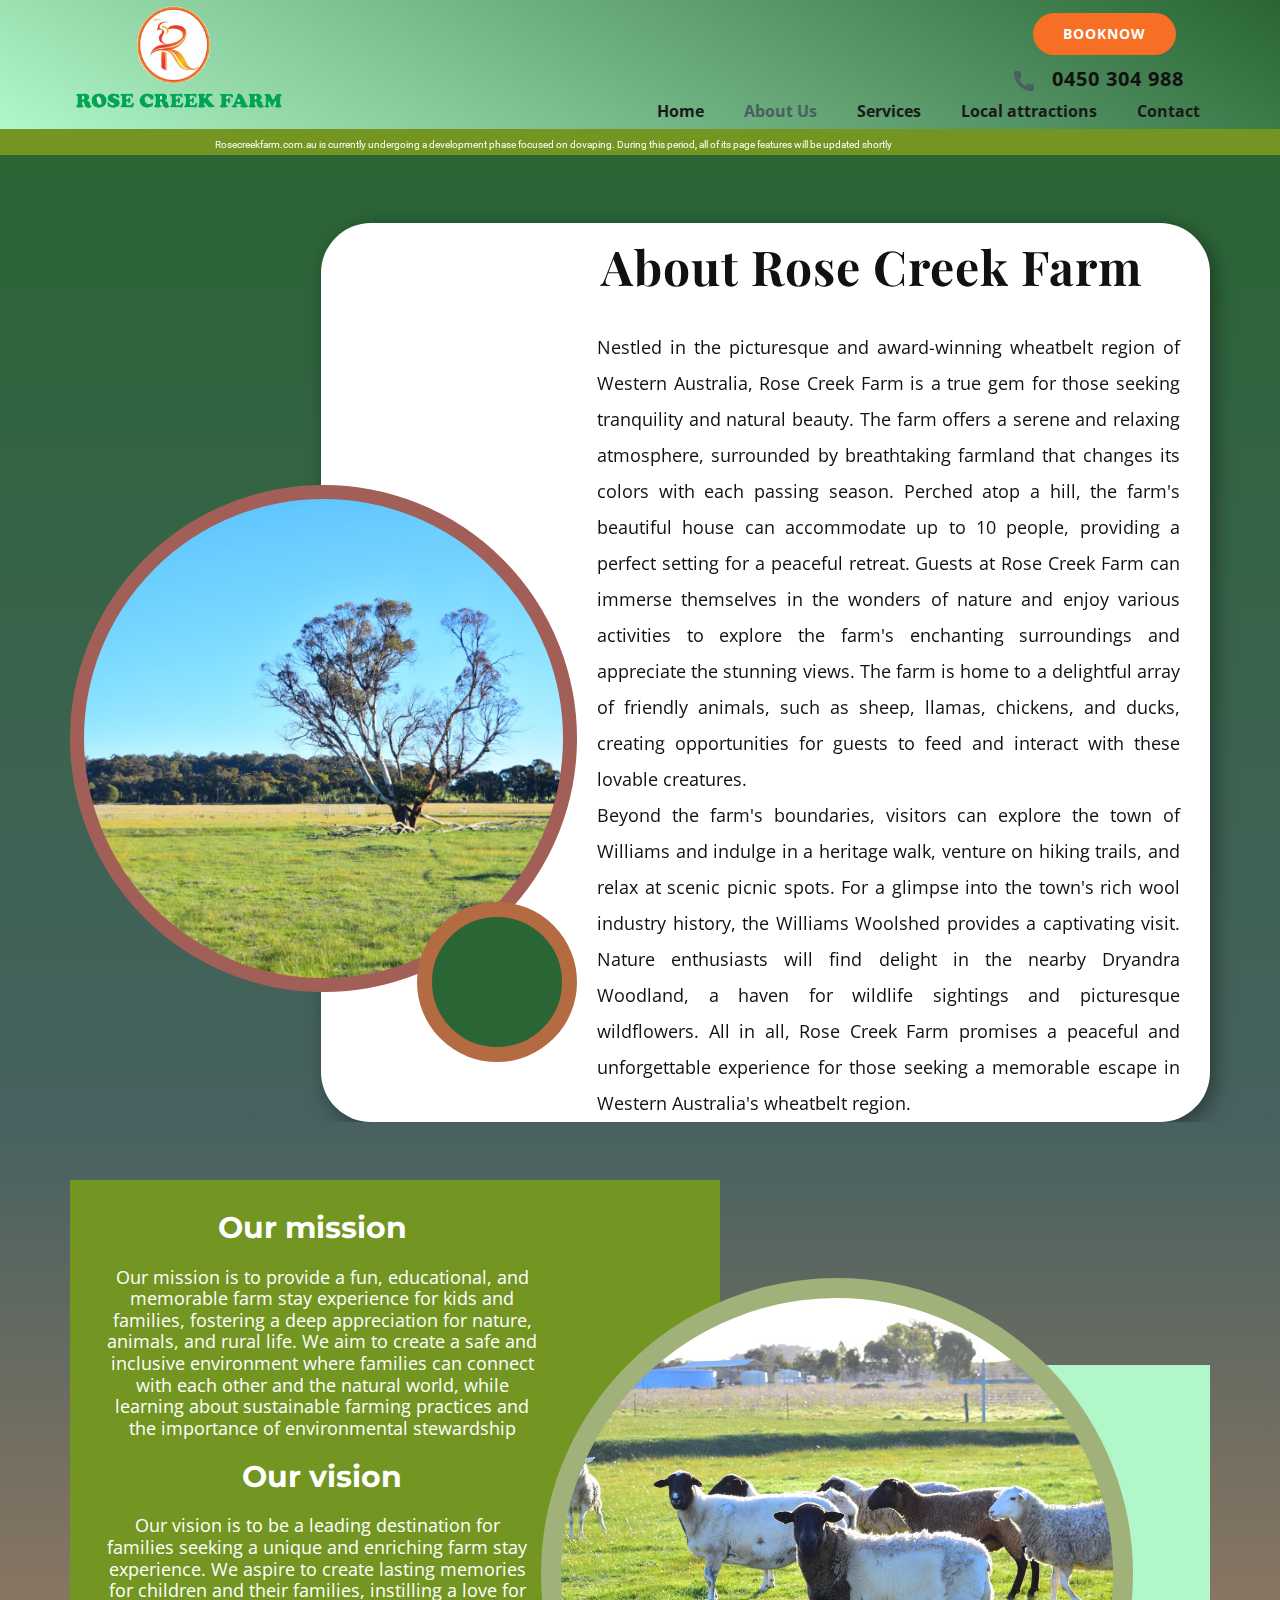
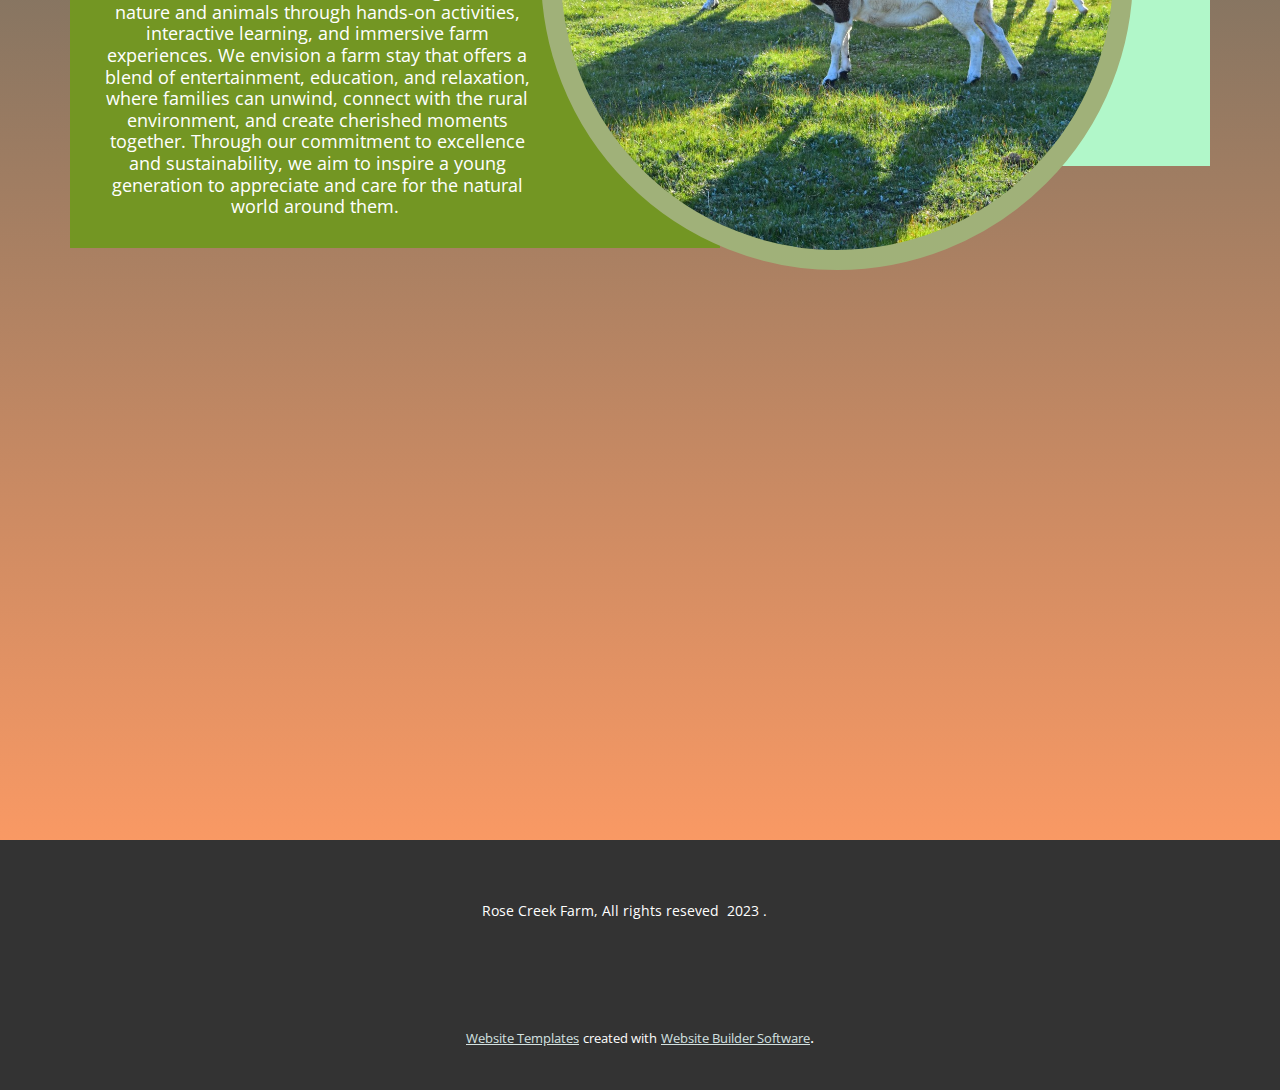
==== About.html @ 7b612e73 "first update" ====
<!DOCTYPE html>
<html style="font-size: 16px;" lang="en"><head>
    <meta name="viewport" content="width=device-width, initial-scale=1.0">
    <meta charset="utf-8">
    <meta name="keywords" content="About&nbsp;Rose Creek Farm, ​Our mission, ​Our vision">
    <meta name="description" content="">
    <title>About</title>
    <link rel="stylesheet" href="nicepage.css" media="screen">
<link rel="stylesheet" href="About.css" media="screen">
    <script class="u-script" type="text/javascript" src="jquery.js" defer=""></script>
    <script class="u-script" type="text/javascript" src="nicepage.js" defer=""></script>
    <meta name="generator" content="Nicepage 5.13.1, nicepage.com">
    <link id="u-theme-google-font" rel="stylesheet" href="https://fonts.googleapis.com/css?family=Playfair+Display:400,400i,500,500i,600,600i,700,700i,800,800i,900,900i|Open+Sans:300,300i,400,400i,500,500i,600,600i,700,700i,800,800i">
    <link id="u-page-google-font" rel="stylesheet" href="https://fonts.googleapis.com/css?family=Playfair+Display:400,400i,500,500i,600,600i,700,700i,800,800i,900,900i|Montserrat:100,100i,200,200i,300,300i,400,400i,500,500i,600,600i,700,700i,800,800i,900,900i|Roboto:100,100i,300,300i,400,400i,500,500i,700,700i,900,900i">
    
    
    
    <script type="application/ld+json">{
		"@context": "http://schema.org",
		"@type": "Organization",
		"name": "",
		"logo": "images/log.png"
}</script>
    <meta name="theme-color" content="#476160">
    <meta property="og:title" content="About">
    <meta property="og:type" content="website">
  <meta data-intl-tel-input-cdn-path="intlTelInput/"></head>
  <body class="u-body u-xl-mode" data-lang="en"><header class=" u-border-no-bottom u-border-no-left u-border-no-right u-border-no-top u-header u-section-row-container" id="sec-a7b1" data-animation-name="" data-animation-duration="0" data-animation-delay="0" data-animation-direction="" style=""><div class="u-section-rows">
        <div class="u-gradient u-section-row u-section-row-1" data-animation-name="" data-animation-duration="0" data-animation-delay="0" data-animation-direction="" id="sec-0304">
          <div class="u-clearfix u-sheet u-valign-middle-xl u-sheet-1">
            <a href="Home.html" class="u-image u-logo u-image-1" data-image-width="675" data-image-height="346" title="Home">
              <img src="images/log.png" class="u-logo-image u-logo-image-1" data-image-width="80">
            </a>
            <a href="https://nicepage.com/k/aesthetic-html-templates" class="u-active-none u-btn u-button-style u-hover-none u-none u-text-hover-palette-1-base u-btn-1"><span class="u-icon u-text-palette-1-base"><svg class="u-svg-content" viewBox="0 0 405.333 405.333" x="0px" y="0px" style="width: 1em; height: 1em;"><path d="M373.333,266.88c-25.003,0-49.493-3.904-72.704-11.563c-11.328-3.904-24.192-0.896-31.637,6.699l-46.016,34.752    c-52.8-28.181-86.592-61.952-114.389-114.368l33.813-44.928c8.512-8.512,11.563-20.971,7.915-32.64    C142.592,81.472,138.667,56.96,138.667,32c0-17.643-14.357-32-32-32H32C14.357,0,0,14.357,0,32    c0,205.845,167.488,373.333,373.333,373.333c17.643,0,32-14.357,32-32V298.88C405.333,281.237,390.976,266.88,373.333,266.88z"></path></svg></span> &nbsp; 0450 304 988<br>
              <br>
            </a>
            <nav data-position="" class="u-menu u-menu-dropdown u-offcanvas u-menu-1" data-responsive-from="MD">
              <div class="menu-collapse" style="font-size: 1rem; letter-spacing: 0px; font-weight: 700;">
                <a class="u-button-style u-custom-active-border-color u-custom-active-color u-custom-border u-custom-border-color u-custom-borders u-custom-hover-border-color u-custom-hover-color u-custom-left-right-menu-spacing u-custom-padding-bottom u-custom-text-active-color u-custom-text-color u-custom-text-hover-color u-custom-top-bottom-menu-spacing u-nav-link" href="#" style="padding: 2px 0px; font-size: calc(1em + 4px);">
                  <svg class="u-svg-link" viewBox="0 0 24 24"><use xmlns:xlink="http://www.w3.org/1999/xlink" xlink:href="#menu-hamburger"></use></svg>
                  <svg class="u-svg-content" version="1.1" id="menu-hamburger" viewBox="0 0 16 16" x="0px" y="0px" xmlns:xlink="http://www.w3.org/1999/xlink" xmlns="http://www.w3.org/2000/svg"><g><rect y="1" width="16" height="2"></rect><rect y="7" width="16" height="2"></rect><rect y="13" width="16" height="2"></rect>
</g></svg>
                </a>
              </div>
              <div class="u-custom-menu u-nav-container">
                <ul class="u-nav u-spacing-20 u-unstyled u-nav-1"><li class="u-nav-item"><a class="u-border-active-palette-1-base u-border-hover-palette-1-base u-button-style u-nav-link u-text-active-palette-1-base u-text-grey-90 u-text-hover-palette-2-base" href="Home.html" style="padding: 10px;">Home</a>
</li><li class="u-nav-item"><a class="u-border-active-palette-1-base u-border-hover-palette-1-base u-button-style u-nav-link u-text-active-palette-1-base u-text-grey-90 u-text-hover-palette-2-base" href="About.html" style="padding: 10px;">About Us</a>
</li><li class="u-nav-item"><a class="u-border-active-palette-1-base u-border-hover-palette-1-base u-button-style u-nav-link u-text-active-palette-1-base u-text-grey-90 u-text-hover-palette-2-base" href="Services.html" style="padding: 10px;">Services</a><div class="u-nav-popup"><ul class="u-h-spacing-20 u-nav u-unstyled u-v-spacing-25 u-nav-2"><li class="u-nav-item"><a class="u-button-style u-custom-color-3 u-nav-link" href="Services.html#sec-b89c">Farm stay /Accomadation</a>
</li><li class="u-nav-item"><a class="u-button-style u-custom-color-3 u-nav-link" href="Services.html#carousel_6ece">Farm Explore</a>
</li><li class="u-nav-item"><a class="u-button-style u-custom-color-3 u-nav-link">Day Farm visit</a>
</li></ul>
</div>
</li><li class="u-nav-item"><a class="u-border-active-palette-1-base u-border-hover-palette-1-base u-button-style u-nav-link u-text-active-palette-1-base u-text-grey-90 u-text-hover-palette-2-base" href="https://www.westernaustralia.com/au/places/williams/56b267a8aeeeaaf773cfa6d5" target="_blank" style="padding: 10px;">Local attractions</a>
</li><li class="u-nav-item"><a class="u-border-active-palette-1-base u-border-hover-palette-1-base u-button-style u-nav-link u-text-active-palette-1-base u-text-grey-90 u-text-hover-palette-2-base" href="Contact.html" style="padding: 10px;">Contact</a>
</li></ul>
              </div>
              <div class="u-custom-menu u-nav-container-collapse">
                <div class="u-black u-container-style u-inner-container-layout u-opacity u-opacity-95 u-sidenav">
                  <div class="u-inner-container-layout u-sidenav-overflow">
                    <div class="u-menu-close"></div>
                    <ul class="u-align-center u-nav u-popupmenu-items u-unstyled u-nav-3"><li class="u-nav-item"><a class="u-button-style u-nav-link" href="Home.html">Home</a>
</li><li class="u-nav-item"><a class="u-button-style u-nav-link" href="About.html">About Us</a>
</li><li class="u-nav-item"><a class="u-button-style u-nav-link" href="Services.html">Services</a><div class="u-nav-popup"><ul class="u-h-spacing-20 u-nav u-unstyled u-v-spacing-25 u-nav-4"><li class="u-nav-item"><a class="u-button-style u-nav-link" href="Services.html#sec-b89c">Farm stay /Accomadation</a>
</li><li class="u-nav-item"><a class="u-button-style u-nav-link" href="Services.html#carousel_6ece">Farm Explore</a>
</li><li class="u-nav-item"><a class="u-button-style u-nav-link">Day Farm visit</a>
</li></ul>
</div>
</li><li class="u-nav-item"><a class="u-button-style u-nav-link" href="https://www.westernaustralia.com/au/places/williams/56b267a8aeeeaaf773cfa6d5" target="_blank">Local attractions</a>
</li><li class="u-nav-item"><a class="u-button-style u-nav-link" href="Contact.html">Contact</a>
</li></ul>
                  </div>
                </div>
                <div class="u-black u-menu-overlay u-opacity u-opacity-70"></div>
              </div>
            </nav>
            <a href="Contact.html#carousel_653d" class="u-border-none u-btn u-btn-round u-button-style u-hover-palette-1-light-1 u-palette-2-base u-radius-50 u-btn-2">BOOKNOW</a>
          </div>
          
          
          
          
          
        </div>
        <div class="u-custom-color-5 u-section-row u-section-row-2" id="sec-a0de">
          <div class="u-clearfix u-sheet u-valign-middle-lg u-valign-middle-md u-valign-middle-sm u-valign-middle-xs u-sheet-2">
            <p class="u-custom-font u-font-roboto u-text u-text-white u-text-1" data-animation-name="customAnimationIn" data-animation-duration="8500"> Rosecreekfarm.com.au is currently undergoing a development phase focused on dovaping. During this period, all of its page features will be updated shortly</p>
          </div>
          
          
          
          
          
        </div>
      </div></header>
    <section class="u-align-center u-clearfix u-gradient u-section-1" id="sec-c666">
      <div class="u-clearfix u-sheet u-sheet-1">
        <div class="u-container-style u-group u-radius-50 u-shape-round u-white u-group-1" data-animation-name="customAnimationIn" data-animation-duration="1750" data-animation-delay="500">
          <div class="u-container-layout u-container-layout-1">
            <h2 class="u-align-left u-text u-text-default u-text-1"> About&nbsp;Rose Creek Farm&nbsp;&nbsp;</h2>
            <p class="u-align-justify u-text u-text-2"> Nestled in the picturesque and award-winning wheatbelt region of Western Australia, Rose Creek Farm is a true gem for those seeking tranquility and natural beauty. The farm offers a serene and relaxing atmosphere, surrounded by breathtaking farmland that changes its colors with each passing season. Perched atop a hill, the farm's beautiful house can accommodate up to 10 people, providing a perfect setting for a peaceful retreat.
Guests at Rose Creek Farm can immerse themselves in the wonders of nature and enjoy various activities to explore the farm's enchanting surroundings and appreciate the stunning views. The farm is home to a delightful array of friendly animals, such as sheep, llamas, chickens, and ducks, creating opportunities for guests to feed and interact with these lovable creatures. <br>Beyond the farm's boundaries, visitors can explore the town of Williams and indulge in a heritage walk, venture on hiking trails, and relax at scenic picnic spots. For a glimpse into the town's rich wool industry history, the Williams Woolshed provides a captivating visit. Nature enthusiasts will find delight in the nearby Dryandra Woodland, a haven for wildlife sightings and picturesque wildflowers. All in all, Rose Creek Farm promises a peaceful and unforgettable experience for those seeking a memorable escape in Western Australia's wheatbelt region.&nbsp;
            </p>
            <div class="u-border-13 u-border-palette-2-light-2 u-preserve-proportions u-shape u-shape-circle u-shape-1"></div>
          </div>
        </div>
        <div alt="" class="u-border-14 u-border-palette-4-dark-1 u-image u-image-circle u-image-1" data-image-width="1620" data-image-height="1080" data-animation-name="customAnimationIn" data-animation-duration="1750" data-animation-delay="500"></div>
        <div class="u-border-15 u-border-palette-2-dark-1 u-custom-color-3 u-shape u-shape-circle u-shape-2" data-animation-name="fadeIn" data-animation-duration="1000" data-animation-direction="Left"></div>
      </div>
    </section>
    <section class="u-clearfix u-gradient u-section-2" id="sec-a62a">
      <div class="u-clearfix u-sheet u-sheet-1">
        <div class="u-custom-color-2 u-shape u-shape-rectangle u-shape-1"></div>
        <div class="u-container-style u-custom-color-5 u-expanded-width-xs u-group u-shape-rectangle u-group-1">
          <div class="u-container-layout u-valign-top-lg u-valign-top-md u-valign-top-sm u-valign-top-xl u-container-layout-1">
            <h3 class="u-text u-text-default-lg u-text-default-md u-text-default-sm u-text-default-xl u-text-1"> Our mission </h3>
            <h6 class="u-align-center u-custom-font u-text u-text-font u-text-2"> Our mission is to provide a fun, educational, and memorable farm stay experience for kids and families, fostering a deep appreciation for nature, animals, and rural life. We aim to create a safe and inclusive environment where families can connect with each other and the natural world, while learning about sustainable farming practices and the importance of environmental stewardship</h6>
            <h3 class="u-align-center u-text u-text-3"> Our vision </h3>
            <h6 class="u-align-center u-custom-font u-text u-text-font u-text-4"> Our vision is to be a leading destination for families seeking a unique and enriching farm stay experience. We aspire to create lasting memories for children and their families, instilling a love for nature and animals through hands-on activities, interactive learning, and immersive farm experiences. We envision a farm stay that offers a blend of entertainment, education, and relaxation, where families can unwind, connect with the rural environment, and create cherished moments together. Through our commitment to excellence and sustainability, we aim to inspire a young generation to appreciate and care for the natural world around them.&nbsp;<br>
            </h6>
          </div>
        </div>
        <div alt="" class="u-border-20 u-border-custom-color-6 u-hidden-sm u-hidden-xs u-image u-image-circle u-image-1" data-image-width="1620" data-image-height="1080"></div>
      </div>
    </section>
    
    
    <footer class="u-align-center u-clearfix u-footer u-grey-80 u-footer" id="sec-6c1d"><div class="u-clearfix u-sheet u-sheet-1">
        <p class="u-small-text u-text u-text-variant u-text-1"> Rose Creek Farm, All rights reseved&nbsp; 2023 .</p>
      </div></footer>
    <section class="u-backlink u-clearfix u-grey-80">
      <a class="u-link" href="https://nicepage.com/website-templates" target="_blank">
        <span>Website Templates</span>
      </a>
      <p class="u-text">
        <span>created with</span>
      </p>
      <a class="u-link" href="" target="_blank">
        <span>Website Builder Software</span>
      </a>. 
    </section>
  
</body></html>
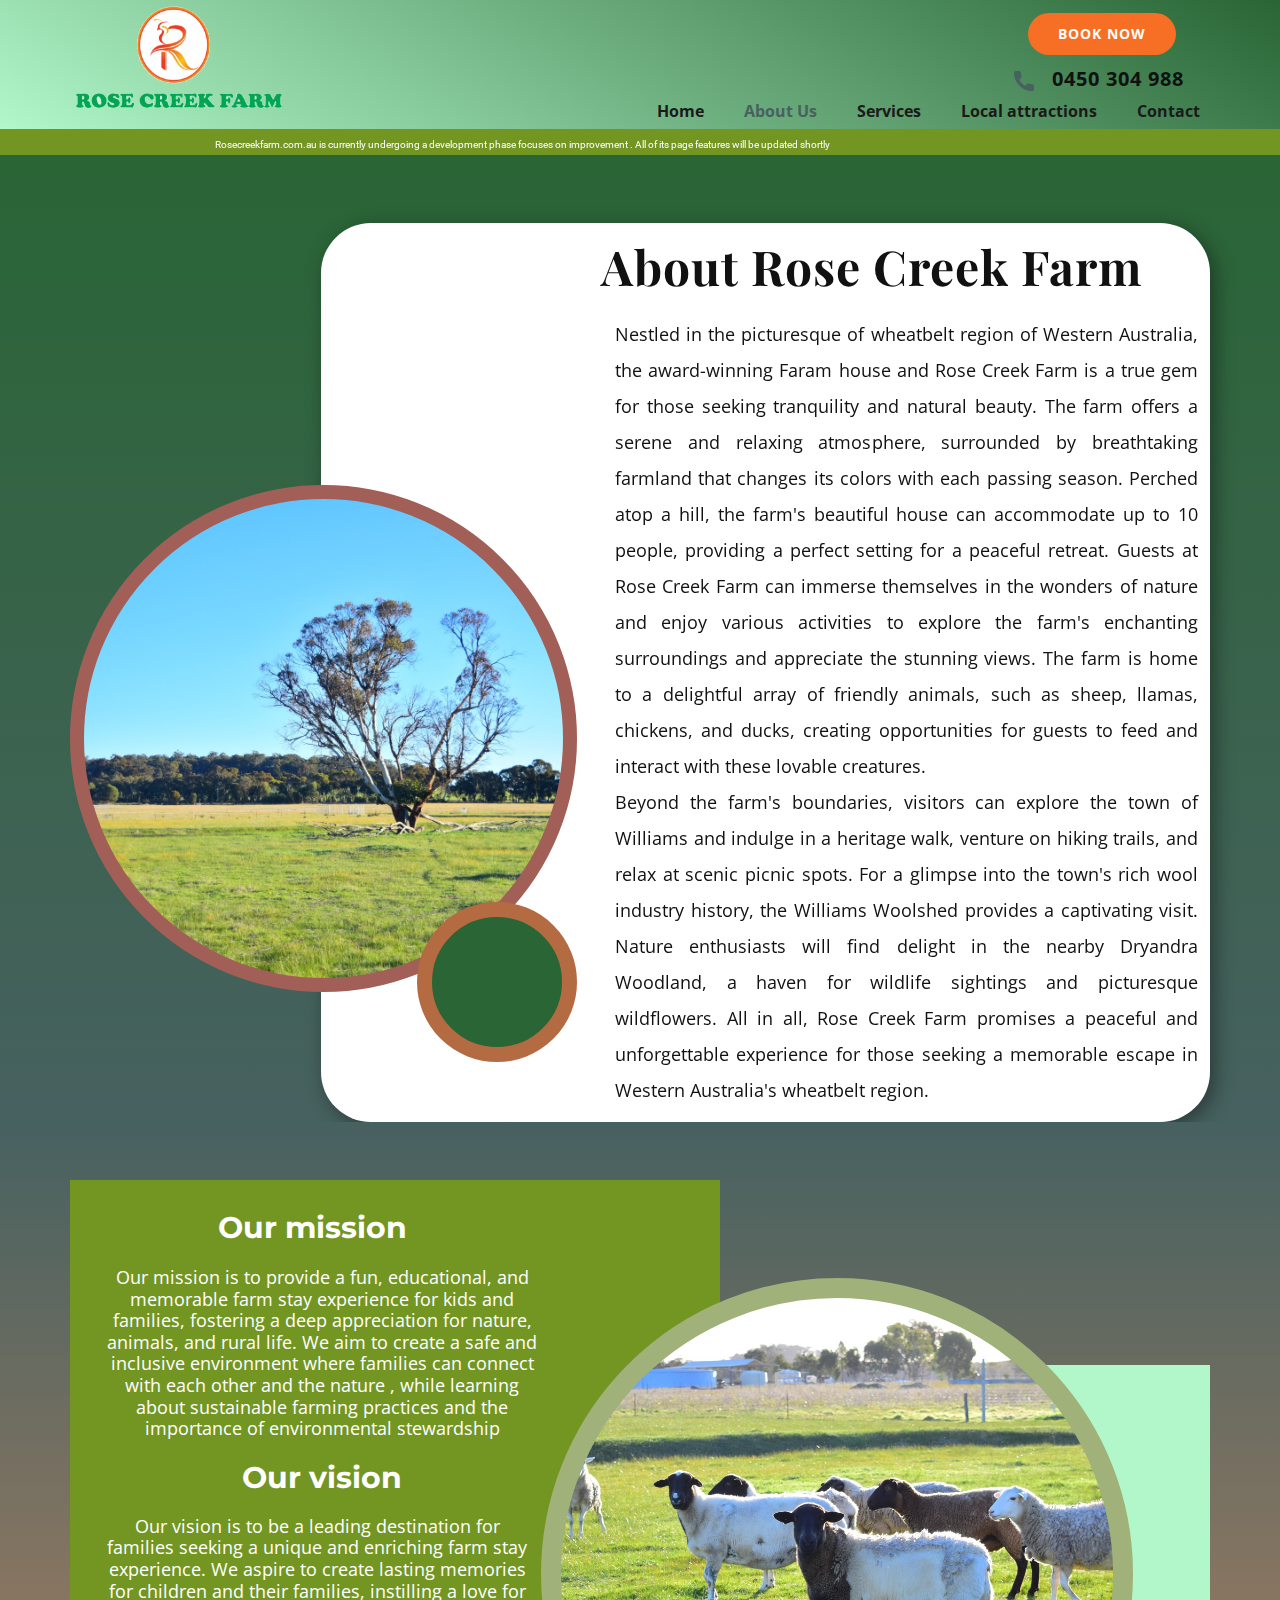
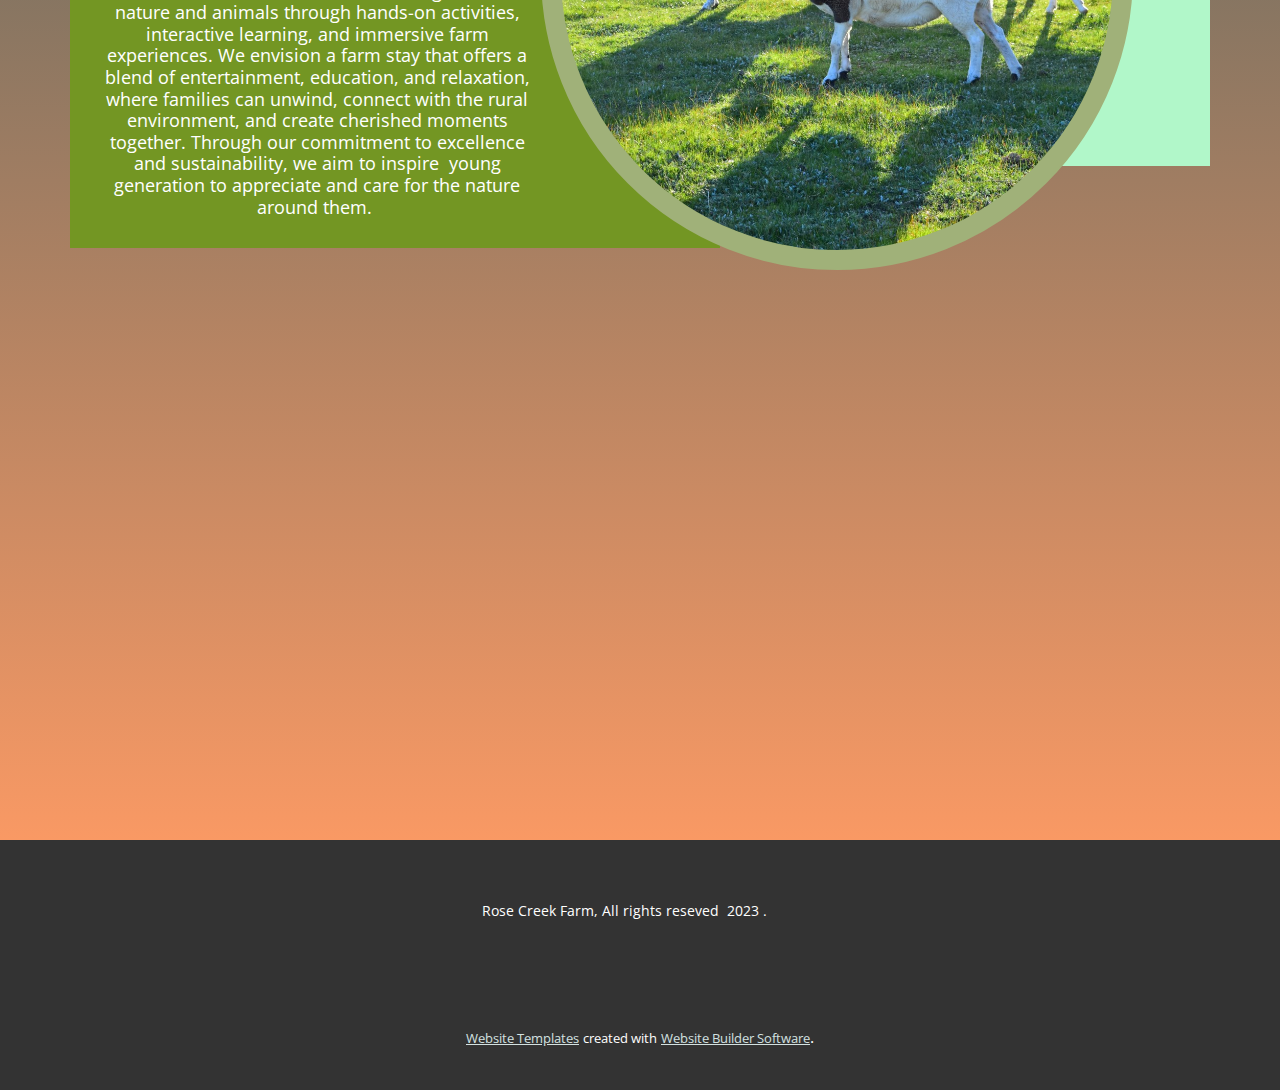
==== commit 120d79f2: "update25/07" ====
--- a/About.html
+++ b/About.html
@@ -31,7 +31,7 @@
             <a href="Home.html" class="u-image u-logo u-image-1" data-image-width="675" data-image-height="346" title="Home">
               <img src="images/log.png" class="u-logo-image u-logo-image-1" data-image-width="80">
             </a>
-            <a href="https://nicepage.com/k/aesthetic-html-templates" class="u-active-none u-btn u-button-style u-hover-none u-none u-text-hover-palette-1-base u-btn-1"><span class="u-icon u-text-palette-1-base"><svg class="u-svg-content" viewBox="0 0 405.333 405.333" x="0px" y="0px" style="width: 1em; height: 1em;"><path d="M373.333,266.88c-25.003,0-49.493-3.904-72.704-11.563c-11.328-3.904-24.192-0.896-31.637,6.699l-46.016,34.752    c-52.8-28.181-86.592-61.952-114.389-114.368l33.813-44.928c8.512-8.512,11.563-20.971,7.915-32.64    C142.592,81.472,138.667,56.96,138.667,32c0-17.643-14.357-32-32-32H32C14.357,0,0,14.357,0,32    c0,205.845,167.488,373.333,373.333,373.333c17.643,0,32-14.357,32-32V298.88C405.333,281.237,390.976,266.88,373.333,266.88z"></path></svg></span> &nbsp; 0450 304 988<br>
+            <a href="Contact.html" class="u-active-none u-btn u-button-style u-hover-none u-none u-text-hover-palette-1-base u-btn-1"><span class="u-icon u-text-palette-1-base"><svg class="u-svg-content" viewBox="0 0 405.333 405.333" x="0px" y="0px" style="width: 1em; height: 1em;"><path d="M373.333,266.88c-25.003,0-49.493-3.904-72.704-11.563c-11.328-3.904-24.192-0.896-31.637,6.699l-46.016,34.752    c-52.8-28.181-86.592-61.952-114.389-114.368l33.813-44.928c8.512-8.512,11.563-20.971,7.915-32.64    C142.592,81.472,138.667,56.96,138.667,32c0-17.643-14.357-32-32-32H32C14.357,0,0,14.357,0,32    c0,205.845,167.488,373.333,373.333,373.333c17.643,0,32-14.357,32-32V298.88C405.333,281.237,390.976,266.88,373.333,266.88z"></path></svg></span> &nbsp; 0450 304 988<br>
               <br>
             </a>
             <nav data-position="" class="u-menu u-menu-dropdown u-offcanvas u-menu-1" data-responsive-from="MD">
@@ -73,7 +73,7 @@
                 <div class="u-black u-menu-overlay u-opacity u-opacity-70"></div>
               </div>
             </nav>
-            <a href="Contact.html#carousel_653d" class="u-border-none u-btn u-btn-round u-button-style u-hover-palette-1-light-1 u-palette-2-base u-radius-50 u-btn-2">BOOKNOW</a>
+            <a href="Contact.html#carousel_653d" class="u-border-none u-btn u-btn-round u-button-style u-hover-palette-1-light-1 u-palette-2-base u-radius-50 u-btn-2">BOOK NOW</a>
           </div>
           
           
@@ -83,7 +83,7 @@
         </div>
         <div class="u-custom-color-5 u-section-row u-section-row-2" id="sec-a0de">
           <div class="u-clearfix u-sheet u-valign-middle-lg u-valign-middle-md u-valign-middle-sm u-valign-middle-xs u-sheet-2">
-            <p class="u-custom-font u-font-roboto u-text u-text-white u-text-1" data-animation-name="customAnimationIn" data-animation-duration="8500"> Rosecreekfarm.com.au is currently undergoing a development phase focused on dovaping. During this period, all of its page features will be updated shortly</p>
+            <p class="u-custom-font u-font-roboto u-text u-text-white u-text-1" data-animation-name="customAnimationIn" data-animation-duration="8500"> Rosecreekfarm.com.au is currently undergoing a development phase focuses on improvement . All of its page features will be updated shortly</p>
           </div>
           
           
@@ -97,7 +97,7 @@
         <div class="u-container-style u-group u-radius-50 u-shape-round u-white u-group-1" data-animation-name="customAnimationIn" data-animation-duration="1750" data-animation-delay="500">
           <div class="u-container-layout u-container-layout-1">
             <h2 class="u-align-left u-text u-text-default u-text-1"> About&nbsp;Rose Creek Farm&nbsp;&nbsp;</h2>
-            <p class="u-align-justify u-text u-text-2"> Nestled in the picturesque and award-winning wheatbelt region of Western Australia, Rose Creek Farm is a true gem for those seeking tranquility and natural beauty. The farm offers a serene and relaxing atmosphere, surrounded by breathtaking farmland that changes its colors with each passing season. Perched atop a hill, the farm's beautiful house can accommodate up to 10 people, providing a perfect setting for a peaceful retreat.
+            <p class="u-align-justify u-text u-text-2"> Nestled in the picturesque of ​wheatbelt region of Western Australia, the award-winning Faram house and Rose Creek Farm is a true gem for those seeking tranquility and natural beauty. The farm offers a serene and relaxing atmosphere, surrounded by breathtaking farmland that changes its colors with each passing season. Perched atop a hill, the farm's beautiful house can accommodate up to 10 people, providing a perfect setting for a peaceful retreat.
 Guests at Rose Creek Farm can immerse themselves in the wonders of nature and enjoy various activities to explore the farm's enchanting surroundings and appreciate the stunning views. The farm is home to a delightful array of friendly animals, such as sheep, llamas, chickens, and ducks, creating opportunities for guests to feed and interact with these lovable creatures. <br>Beyond the farm's boundaries, visitors can explore the town of Williams and indulge in a heritage walk, venture on hiking trails, and relax at scenic picnic spots. For a glimpse into the town's rich wool industry history, the Williams Woolshed provides a captivating visit. Nature enthusiasts will find delight in the nearby Dryandra Woodland, a haven for wildlife sightings and picturesque wildflowers. All in all, Rose Creek Farm promises a peaceful and unforgettable experience for those seeking a memorable escape in Western Australia's wheatbelt region.&nbsp;
             </p>
             <div class="u-border-13 u-border-palette-2-light-2 u-preserve-proportions u-shape u-shape-circle u-shape-1"></div>
@@ -113,9 +113,9 @@
         <div class="u-container-style u-custom-color-5 u-expanded-width-xs u-group u-shape-rectangle u-group-1">
           <div class="u-container-layout u-valign-top-lg u-valign-top-md u-valign-top-sm u-valign-top-xl u-container-layout-1">
             <h3 class="u-text u-text-default-lg u-text-default-md u-text-default-sm u-text-default-xl u-text-1"> Our mission </h3>
-            <h6 class="u-align-center u-custom-font u-text u-text-font u-text-2"> Our mission is to provide a fun, educational, and memorable farm stay experience for kids and families, fostering a deep appreciation for nature, animals, and rural life. We aim to create a safe and inclusive environment where families can connect with each other and the natural world, while learning about sustainable farming practices and the importance of environmental stewardship</h6>
+            <h6 class="u-align-center u-custom-font u-text u-text-font u-text-2"> Our mission is to provide a fun, educational, and memorable farm stay experience for kids and families, fostering a deep appreciation for nature, animals, and rural life. We aim to create a safe and inclusive environment where families can connect with each other and the ​nature , while learning about sustainable farming practices and the importance of environmental stewardship</h6>
             <h3 class="u-align-center u-text u-text-3"> Our vision </h3>
-            <h6 class="u-align-center u-custom-font u-text u-text-font u-text-4"> Our vision is to be a leading destination for families seeking a unique and enriching farm stay experience. We aspire to create lasting memories for children and their families, instilling a love for nature and animals through hands-on activities, interactive learning, and immersive farm experiences. We envision a farm stay that offers a blend of entertainment, education, and relaxation, where families can unwind, connect with the rural environment, and create cherished moments together. Through our commitment to excellence and sustainability, we aim to inspire a young generation to appreciate and care for the natural world around them.&nbsp;<br>
+            <h6 class="u-align-center u-custom-font u-text u-text-font u-text-4"> Our vision is to be a leading destination for families seeking a unique and enriching farm stay experience. We aspire to create lasting memories for children and their families, instilling a love for nature and animals through hands-on activities, interactive learning, and immersive farm experiences. We envision a farm stay that offers a blend of entertainment, education, and relaxation, where families can unwind, connect with the rural environment, and create cherished moments together. Through our commitment to excellence and sustainability, we aim to inspire&nbsp; young generation to appreciate and care for the ​nature  around them.&nbsp;<br>
             </h6>
           </div>
         </div>
--- a/About.css
+++ b/About.css
@@ -8,7 +8,7 @@
 
 .u-section-1 .u-group-1 {
   width: 889px;
-  min-height: 667px;
+  min-height: 899px;
   background-image: none;
   box-shadow: 5px 5px 20px 0 rgba(0,0,0,0.4);
   --animation-custom_in-translate_x: 0px;
@@ -30,13 +30,13 @@
 }
 
 .u-section-1 .u-text-2 {
-  margin: 33px 18px 0 264px;
+  margin: 20px 0 0 282px;
 }
 
 .u-section-1 .u-shape-1 {
   width: 80px;
   height: 80px;
-  margin: -341px auto 261px 0;
+  margin: -328px auto 248px 0;
 }
 
 .u-section-1 .u-image-1 {
@@ -106,7 +106,6 @@
   }
 
   .u-section-1 .u-text-2 {
-    margin-right: 0;
     margin-left: 113px;
   }
 
